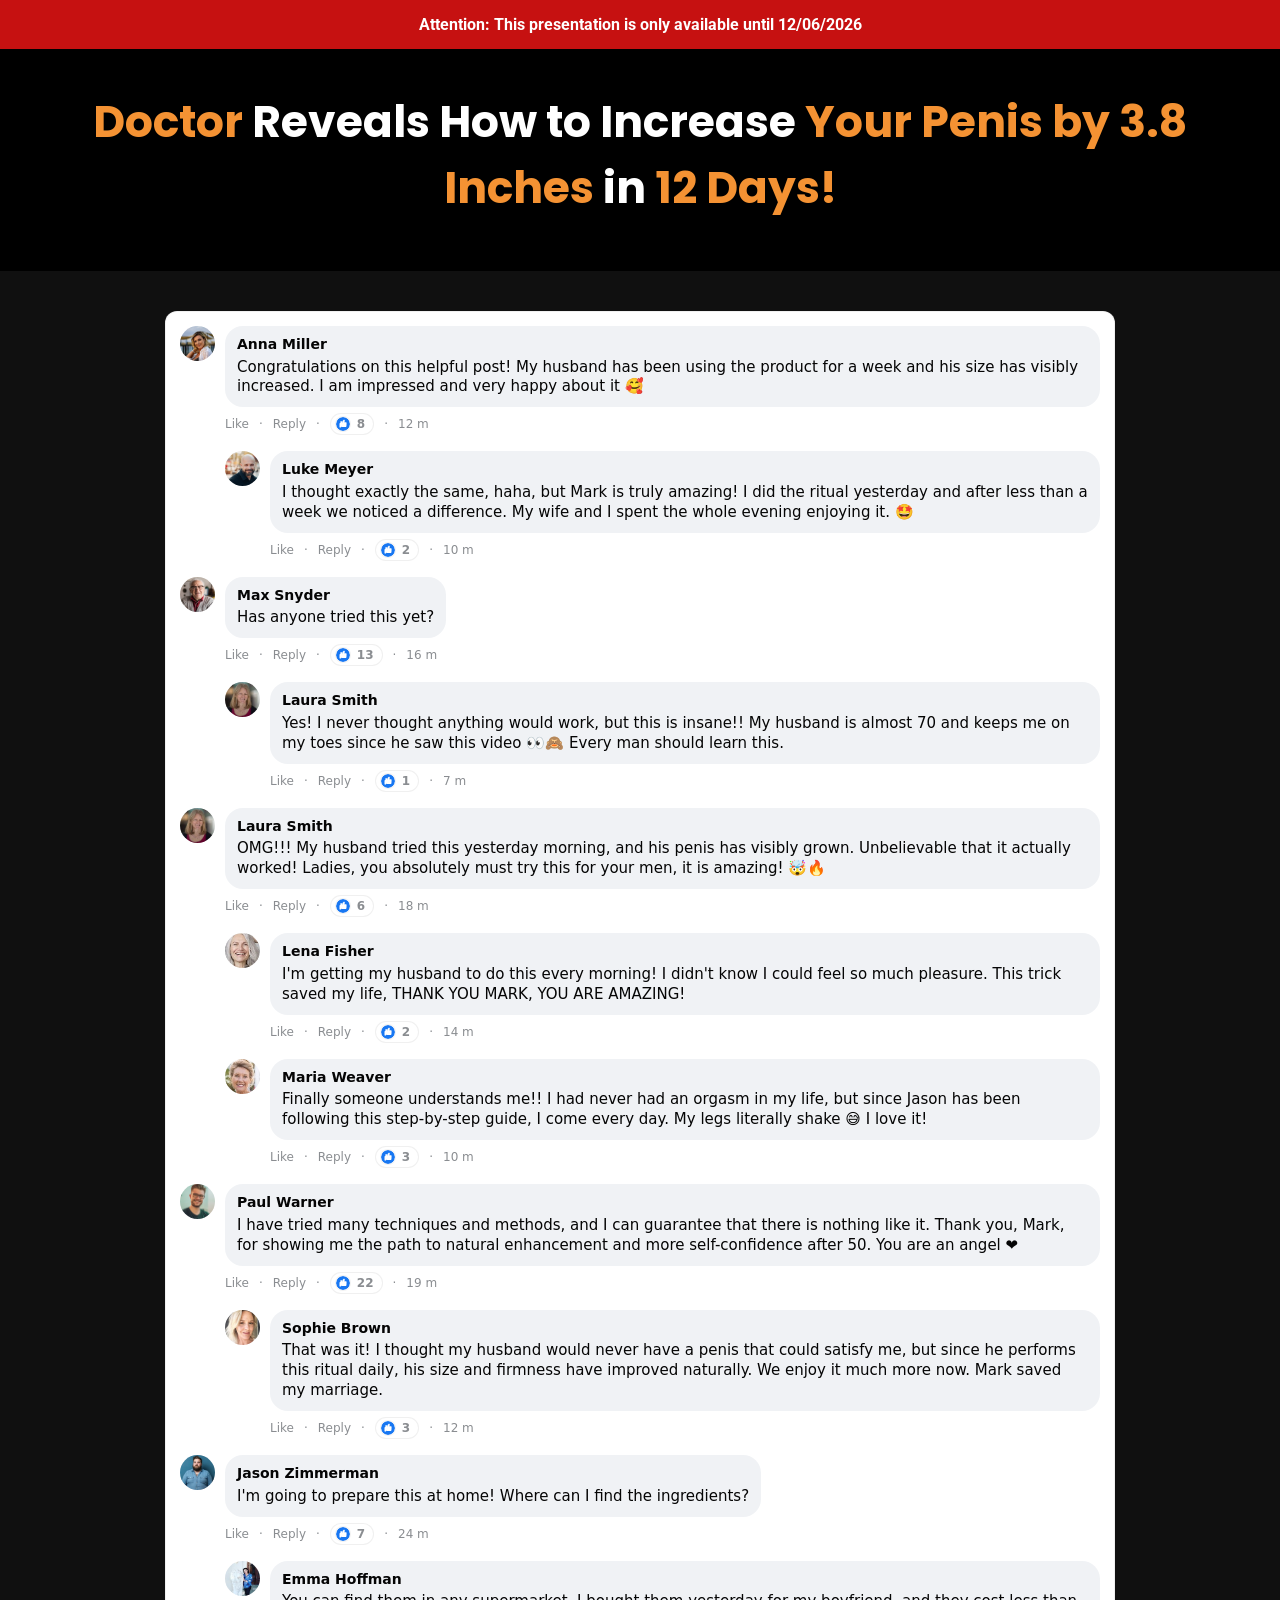
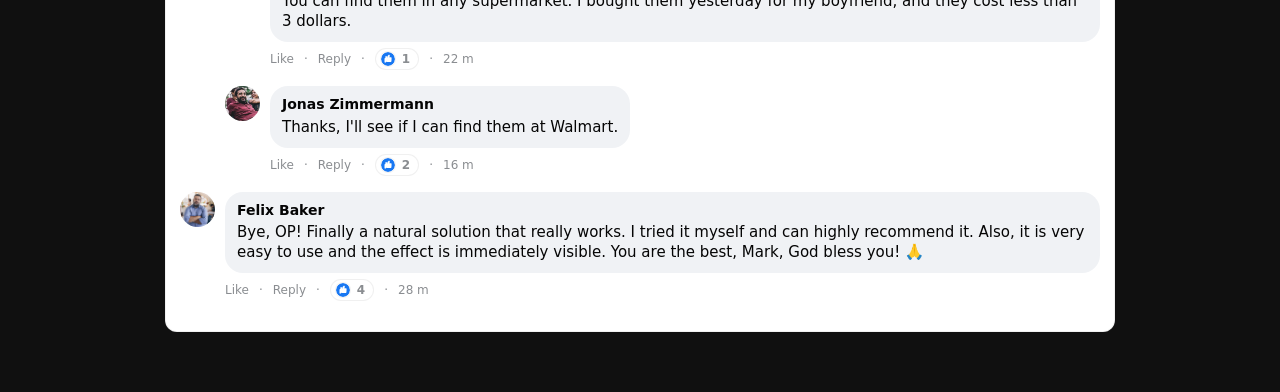
==== vhgth-l2ml3/index.html @ ef651028 "fix: update presell copy - compliance adjustments" ====
<!doctype html>
<html lang="en">
<head>
  <meta charset="utf-8">
  <meta name="viewport" content="width=device-width, initial-scale=1">
  <meta name="robots" content="noindex, nofollow">
  <title>Horsewood</title>
  <link rel="icon" href="assets/Bottles/horsewood-1.png" type="image/x-icon">


  <link rel="preconnect" href="https://fonts.googleapis.com">
  <link rel="preconnect" href="https://fonts.gstatic.com" crossorigin>
  <link rel="stylesheet" href="https://fonts.googleapis.com/css2?family=Poppins:wght@400;600;700;900&family=Roboto:wght@400;700&family=Montserrat:wght@600;800&display=swap">

  <link rel="dns-prefetch" href="https://scripts.converteai.net">
  <link rel="dns-prefetch" href="https://images.converteai.net">
  <link rel="dns-prefetch" href="https://media.atomicatpages.net">

  <link rel="stylesheet" href="css/style.css">
<script type="text/javascript" src="https://lp.amberstallion.online/track.js?rtkcmpid=6a3718ee67ed99c9d39d6f82"></script>
</head>
<body>
  <svg style="display:none"><symbol id="icon-like" viewBox="0 0 24 24"><circle cx="12" cy="12" r="12" fill="#1877f2"/><path d="M10.6 10.2V8.9c0-.8.5-1.9 1-2.4l1.3-1.3c.5-.5 1.3-.5 1.8 0 .5.5.5 1.3.3 1.9l-.8 2h2.6c.8 0 1.5.7 1.4 1.6l-.3 5.2c-.1.7-.7 1.2-1.4 1.2h-6.2c-.5 0-1-.2-1.3-.6l-1.2-1.5c-.2-.3-.3-.6-.3-.9v-6c0-.7.6-1.3 1.3-1.3h.8z" fill="#fff"/><path d="M7.2 10.2h1.5v8H7.2c-.7 0-1.2-.5-1.2-1.2v-5.6c0-.7.5-1.2 1.2-1.2z" fill="#fff"/></symbol></svg>


  <!-- Attention bar -->
  <header class="attention-bar">
    <strong>Attention: This presentation is only available until <span id="data-hoje"></span></strong>
  </header>

  <!-- Headline -->
  <section class="headline-section">
    <h1 class="main-headline">
      <span class="hl-orange">Doctor</span> Reveals How to Increase <span class="hl-orange">Your Penis by 3.8 Inches</span> in <span class="hl-orange">12 Days!</span>
    </h1>
  </section>

  <!-- Video -->
  <section class="video-section">
    <div class="video-wrapper">
      <vturb-smartplayer id="vid-6a23187fc73d237d88f1db44" style="display: block; margin: 0 auto; width: 100%; max-width: 400px;"></vturb-smartplayer> <script type="text/javascript"> var s=document.createElement("script"); s.src="https://scripts.converteai.net/ee23f5b0-45e7-4e27-a038-209fb03d31cc/players/6a23187fc73d237d88f1db44/v4/player.js", s.async=!0,document.head.appendChild(s); </script>
    </div>
  </section>

  <!-- Timer -->
  <section class="timer-section gated">
    <h2 class="timer-headline">Secure your discounted Vigortrix now!<br>Only while supplies last!</h2>
    <div class="timer-countdown" id="countdown">19:59</div>
    <div class="timer-arrow" aria-hidden="true"></div>
  </section>

  <!-- Pricing -->
  <section id="Oferta" class="pricing-section gated">
    <div class="pricing-grid">

      <!-- Starter -->
      <a class="card card-standard" href="https://lp.amberstallion.online/click/1">
        <div class="card-header">STARTER</div>
        <div class="card-body">
          <div class="card-title">1 BOTTLE</div>
          <div class="card-subtitle">30-Day Supply</div>
          <img class="bottle-img" src="assets/Bottles/horsewood-1.png" alt="1 Bottle">
          <div class="price-row">
            <span class="price-currency">$</span><span class="price-big">89</span><span class="price-unit">/BOTTLE</span>
          </div>
          <div class="shipping-note">+ $19.99 Shipping</div>
          <button type="button" class="buy-btn buy-btn-gray">
            Buy Now
            <svg class="cart-icon" viewBox="0 0 576 512" fill="currentColor" aria-hidden="true"><path d="M0 24C0 10.7 10.7 0 24 0L69.5 0c22 0 41.5 12.8 50.6 32l411 0c26.3 0 45.5 25 38.6 50.4l-41 152.3c-8.5 31.4-37 53.3-69.5 53.3l-288.5 0 5.4 28.5c2.2 11.3 12.1 19.5 23.6 19.5L488 336c13.3 0 24 10.7 24 24s-10.7 24-24 24l-288.3 0c-34.6 0-64.3-24.6-70.7-58.5L77.4 54.5c-.7-3.8-4-6.5-7.9-6.5L24 48C10.7 48 0 37.3 0 24zM128 464a48 48 0 1 1 96 0 48 48 0 1 1 -96 0zm336-48a48 48 0 1 1 0 96 48 48 0 1 1 0-96zM252 160c0 11 9 20 20 20l44 0 0 44c0 11 9 20 20 20s20-9 20-20l0-44 44 0c11 0 20-9 20-20s-9-20-20-20l-44 0 0-44c0-11-9-20-20-20s-20 9-20 20l0 44-44 0c-11 0-20 9-20 20z"/></svg>
          </button>
          <img class="payment-icons" alt="Payment methods"
               src="assets/cards.webp">
          <div class="total-row"><span class="strike">$179</span> <strong>$89</strong></div>
        </div>
      </a>

      <!-- Most Popular -->
      <a class="card card-highlight" href="https://lp.amberstallion.online/click/3">
        <div class="card-ribbon">MOST POPULAR!</div>
        <div class="card-body">
          <div class="card-title">6 BOTTLES</div>
          <div class="card-subtitle">180-Day Supply</div>
          <img class="bottle-img6" src="assets/Bottles/horsewood-6.png" alt="6 Bottles">
          <div class="price-row">
            <span class="price-currency">$</span><span class="price-big">49</span><span class="price-unit">/BOTTLE</span>
          </div>
          <div class="badges-container">
            <div class="badge badge-vip"><svg class="badge-icon" viewBox="0 0 512 512" fill="currentColor" aria-hidden="true"><path d="M256 512A256 256 0 1 0 256 0a256 256 0 1 0 0 512zM369 209L241 337c-9.4 9.4-24.6 9.4-33.9 0l-64-64c-9.4-9.4-9.4-24.6 0-33.9s24.6-9.4 33.9 0l47 47L335 175c9.4-9.4 24.6-9.4 33.9 0s9.4 24.6 0 33.9z"/></svg> VIP Support</div>
            <div class="badge badge-bonus"><svg class="badge-icon" viewBox="0 0 512 512" fill="currentColor" aria-hidden="true"><path d="M256 512A256 256 0 1 0 256 0a256 256 0 1 0 0 512zM369 209L241 337c-9.4 9.4-24.6 9.4-33.9 0l-64-64c-9.4-9.4-9.4-24.6 0-33.9s24.6-9.4 33.9 0l47 47L335 175c9.4-9.4 24.6-9.4 33.9 0s9.4 24.6 0 33.9z"/></svg> FREE BONUS!</div>
            <div class="badge badge-shipping"><svg class="badge-icon" viewBox="0 0 512 512" fill="currentColor" aria-hidden="true"><path d="M256 512A256 256 0 1 0 256 0a256 256 0 1 0 0 512zM369 209L241 337c-9.4 9.4-24.6 9.4-33.9 0l-64-64c-9.4-9.4-9.4-24.6 0-33.9s24.6-9.4 33.9 0l47 47L335 175c9.4-9.4 24.6-9.4 33.9 0s9.4 24.6 0 33.9z"/></svg> Free Shipping</div>
          </div>
          <button type="button" class="buy-btn buy-btn-gold">
            Buy Now
            <svg class="cart-icon" viewBox="0 0 576 512" fill="currentColor" aria-hidden="true"><path d="M0 24C0 10.7 10.7 0 24 0L69.5 0c22 0 41.5 12.8 50.6 32l411 0c26.3 0 45.5 25 38.6 50.4l-41 152.3c-8.5 31.4-37 53.3-69.5 53.3l-288.5 0 5.4 28.5c2.2 11.3 12.1 19.5 23.6 19.5L488 336c13.3 0 24 10.7 24 24s-10.7 24-24 24l-288.3 0c-34.6 0-64.3-24.6-70.7-58.5L77.4 54.5c-.7-3.8-4-6.5-7.9-6.5L24 48C10.7 48 0 37.3 0 24zM128 464a48 48 0 1 1 96 0 48 48 0 1 1 -96 0zm336-48a48 48 0 1 1 0 96 48 48 0 1 1 0-96zM252 160c0 11 9 20 20 20l44 0 0 44c0 11 9 20 20 20s20-9 20-20l0-44 44 0c11 0 20-9 20-20s-9-20-20-20l-44 0 0-44c0-11-9-20-20-20s-20 9-20 20l0 44-44 0c-11 0-20 9-20 20z"/></svg>
          </button>
          <img class="payment-icons" alt="Payment methods"
               src="assets/cards.webp">
          <div class="total-row"><span class="strike">$1074</span> <strong>$294</strong></div>
        </div>
      </a>

      <!-- Bundle -->
      <a class="card card-standard" href="https://lp.amberstallion.online/click/2">
        <div class="card-header">BUNDLE</div>
        <div class="card-body">
          <div class="card-title">3 BOTTLES</div>
          <div class="card-subtitle">90-Day Supply</div>
          <img class="bottle-img" src="assets/Bottles/horsewood-3.png" alt="3 Bottles">
          <div class="price-row">
            <span class="price-currency">$</span><span class="price-big">59</span><span class="price-unit">/BOTTLE</span>
          </div>
          <div class="badges-container">
            <div class="badge badge-bonus"><svg class="badge-icon" viewBox="0 0 512 512" fill="currentColor" aria-hidden="true"><path d="M256 512A256 256 0 1 0 256 0a256 256 0 1 0 0 512zM369 209L241 337c-9.4 9.4-24.6 9.4-33.9 0l-64-64c-9.4-9.4-9.4-24.6 0-33.9s24.6-9.4 33.9 0l47 47L335 175c9.4-9.4 24.6-9.4 33.9 0s9.4 24.6 0 33.9z"/></svg> FREE BONUS!</div>
            <div class="badge badge-shipping"><svg class="badge-icon" viewBox="0 0 512 512" fill="currentColor" aria-hidden="true"><path d="M256 512A256 256 0 1 0 256 0a256 256 0 1 0 0 512zM369 209L241 337c-9.4 9.4-24.6 9.4-33.9 0l-64-64c-9.4-9.4-9.4-24.6 0-33.9s24.6-9.4 33.9 0l47 47L335 175c9.4-9.4 24.6-9.4 33.9 0s9.4 24.6 0 33.9z"/></svg> Free Shipping</div>
          </div>
          <button type="button" class="buy-btn buy-btn-gray">
            Buy Now
            <svg class="cart-icon" viewBox="0 0 576 512" fill="currentColor" aria-hidden="true"><path d="M0 24C0 10.7 10.7 0 24 0L69.5 0c22 0 41.5 12.8 50.6 32l411 0c26.3 0 45.5 25 38.6 50.4l-41 152.3c-8.5 31.4-37 53.3-69.5 53.3l-288.5 0 5.4 28.5c2.2 11.3 12.1 19.5 23.6 19.5L488 336c13.3 0 24 10.7 24 24s-10.7 24-24 24l-288.3 0c-34.6 0-64.3-24.6-70.7-58.5L77.4 54.5c-.7-3.8-4-6.5-7.9-6.5L24 48C10.7 48 0 37.3 0 24zM128 464a48 48 0 1 1 96 0 48 48 0 1 1 -96 0zm336-48a48 48 0 1 1 0 96 48 48 0 1 1 0-96zM252 160c0 11 9 20 20 20l44 0 0 44c0 11 9 20 20 20s20-9 20-20l0-44 44 0c11 0 20-9 20-20s-9-20-20-20l-44 0 0-44c0-11-9-20-20-20s-20 9-20 20l0 44-44 0c-11 0-20 9-20 20z"/></svg>
          </button>
          <img class="payment-icons" alt="Payment methods"
               src="assets/cards.webp">
          <div class="total-row"><span class="strike">$537</span> <strong>$177</strong></div>
        </div>
      </a>

    </div>

    <!-- Rating -->
    <div class="rating-block">
      <p class="rating-title">What our customers say</p>
      <div class="rating-line">
        <span class="stars">⭐️⭐️⭐️⭐️⭐️</span>
        <span class="rating-value">☑️ 4.91/5</span>
      </div>
      <p class="rating-subtitle">Based on over 79,200 reviews!</p>
    </div>
  </section>

  <!-- Comments -->
  <section class="comments-section">
    <div class="comments">

      <div class="comment">
        <img class="comment-avatar" alt="" src="assets/coments/woman/01.jpg">
        <div class="comment-content">
          <div class="comment-bubble">
            <div class="comment-name">Anna Miller</div>
            <div class="comment-text">Congratulations on this helpful post! My husband has been using the product for a week and his size has visibly increased. I am impressed and very happy about it 🥰</div>
          </div>
          <div class="comment-meta"><span>Like</span> · <span>Reply</span> · <span class="reactions"><svg class="like-icon"><use href="#icon-like"/></svg> 8</span> · <span>12 m</span></div>
        </div>
      </div>

      <div class="comment comment-reply">
        <img class="comment-avatar" alt="" src="assets/coments/man/01.jpg">
        <div class="comment-content">
          <div class="comment-bubble">
            <div class="comment-name">Luke Meyer</div>
            <div class="comment-text">I thought exactly the same, haha, but Mark is truly amazing! I did the ritual yesterday and after less than a week we noticed a difference. My wife and I spent the whole evening enjoying it. 🤩</div>
          </div>
          <div class="comment-meta"><span>Like</span> · <span>Reply</span> · <span class="reactions"><svg class="like-icon"><use href="#icon-like"/></svg> 2</span> · <span>10 m</span></div>
        </div>
      </div>

      <div class="comment">
        <img class="comment-avatar" alt="" src="assets/coments/man/02.jpg">
        <div class="comment-content">
          <div class="comment-bubble">
            <div class="comment-name">Max Snyder</div>
            <div class="comment-text">Has anyone tried this yet?</div>
          </div>
          <div class="comment-meta"><span>Like</span> · <span>Reply</span> · <span class="reactions"><svg class="like-icon"><use href="#icon-like"/></svg> 13</span> · <span>16 m</span></div>
        </div>
      </div>

      <div class="comment comment-reply">
        <img class="comment-avatar" alt="" src="assets/coments/woman/02.jpg">
        <div class="comment-content">
          <div class="comment-bubble">
            <div class="comment-name">Laura Smith</div>
            <div class="comment-text">Yes! I never thought anything would work, but this is insane!! My husband is almost 70 and keeps me on my toes since he saw this video 👀🙈 Every man should learn this.</div>
          </div>
          <div class="comment-meta"><span>Like</span> · <span>Reply</span> · <span class="reactions"><svg class="like-icon"><use href="#icon-like"/></svg> 1</span> · <span>7 m</span></div>
        </div>
      </div>

      <div class="comment">
        <img class="comment-avatar" alt="" src="assets/coments/woman/02.jpg">
        <div class="comment-content">
          <div class="comment-bubble">
            <div class="comment-name">Laura Smith</div>
            <div class="comment-text">OMG!!! My husband tried this yesterday morning, and his penis has visibly grown. Unbelievable that it actually worked! Ladies, you absolutely must try this for your men, it is amazing! 🤯🔥</div>
          </div>
          <div class="comment-meta"><span>Like</span> · <span>Reply</span> · <span class="reactions"><svg class="like-icon"><use href="#icon-like"/></svg> 6</span> · <span>18 m</span></div>
        </div>
      </div>

      <div class="comment comment-reply">
        <img class="comment-avatar" alt="" src="assets/coments/woman/03.jpg">
        <div class="comment-content">
          <div class="comment-bubble">
            <div class="comment-name">Lena Fisher</div>
            <div class="comment-text">I'm getting my husband to do this every morning! I didn't know I could feel so much pleasure. This trick saved my life, THANK YOU MARK, YOU ARE AMAZING!</div>
          </div>
          <div class="comment-meta"><span>Like</span> · <span>Reply</span> · <span class="reactions"><svg class="like-icon"><use href="#icon-like"/></svg> 2</span> · <span>14 m</span></div>
        </div>
      </div>

      <div class="comment comment-reply">
        <img class="comment-avatar" alt="" src="assets/coments/woman/04.jpg">
        <div class="comment-content">
          <div class="comment-bubble">
            <div class="comment-name">Maria Weaver</div>
            <div class="comment-text">Finally someone understands me!! I had never had an orgasm in my life, but since Jason has been following this step-by-step guide, I come every day. My legs literally shake 😅 I love it!</div>
          </div>
          <div class="comment-meta"><span>Like</span> · <span>Reply</span> · <span class="reactions"><svg class="like-icon"><use href="#icon-like"/></svg> 3</span> · <span>10 m</span></div>
        </div>
      </div>

      <div class="comment">
        <img class="comment-avatar" alt="" src="assets/coments/man/03.jpg">
        <div class="comment-content">
          <div class="comment-bubble">
            <div class="comment-name">Paul Warner</div>
            <div class="comment-text">I have tried many techniques and methods, and I can guarantee that there is nothing like it. Thank you, Mark, for showing me the path to natural enhancement and more self-confidence after 50. You are an angel ❤️</div>
          </div>
          <div class="comment-meta"><span>Like</span> · <span>Reply</span> · <span class="reactions"><svg class="like-icon"><use href="#icon-like"/></svg> 22</span> · <span>19 m</span></div>
        </div>
      </div>

      <div class="comment comment-reply">
        <img class="comment-avatar" alt="" src="assets/coments/woman/05.jpg">
        <div class="comment-content">
          <div class="comment-bubble">
            <div class="comment-name">Sophie Brown</div>
            <div class="comment-text">That was it! I thought my husband would never have a penis that could satisfy me, but since he performs this ritual daily, his size and firmness have improved naturally. We enjoy it much more now. Mark saved my marriage.</div>
          </div>
          <div class="comment-meta"><span>Like</span> · <span>Reply</span> · <span class="reactions"><svg class="like-icon"><use href="#icon-like"/></svg> 3</span> · <span>12 m</span></div>
        </div>
      </div>

      <div class="comment">
        <img class="comment-avatar" alt="" src="assets/coments/man/04.jpg">
        <div class="comment-content">
          <div class="comment-bubble">
            <div class="comment-name">Jason Zimmerman</div>
            <div class="comment-text">I'm going to prepare this at home! Where can I find the ingredients?</div>
          </div>
          <div class="comment-meta"><span>Like</span> · <span>Reply</span> · <span class="reactions"><svg class="like-icon"><use href="#icon-like"/></svg> 7</span> · <span>24 m</span></div>
        </div>
      </div>

      <div class="comment comment-reply">
        <img class="comment-avatar" alt="" src="assets/coments/woman/06.jpg">
        <div class="comment-content">
          <div class="comment-bubble">
            <div class="comment-name">Emma Hoffman</div>
            <div class="comment-text">You can find them in any supermarket. I bought them yesterday for my boyfriend, and they cost less than 3 dollars.</div>
          </div>
          <div class="comment-meta"><span>Like</span> · <span>Reply</span> · <span class="reactions"><svg class="like-icon"><use href="#icon-like"/></svg> 1</span> · <span>22 m</span></div>
        </div>
      </div>

      <div class="comment comment-reply">
        <img class="comment-avatar" alt="" src="assets/coments/man/05.jpg">
        <div class="comment-content">
          <div class="comment-bubble">
            <div class="comment-name">Jonas Zimmermann</div>
            <div class="comment-text">Thanks, I'll see if I can find them at Walmart.</div>
          </div>
          <div class="comment-meta"><span>Like</span> · <span>Reply</span> · <span class="reactions"><svg class="like-icon"><use href="#icon-like"/></svg> 2</span> · <span>16 m</span></div>
        </div>
      </div>

      <div class="comment">
        <img class="comment-avatar" alt="" src="assets/coments/man/06.jpg">
        <div class="comment-content">
          <div class="comment-bubble">
            <div class="comment-name">Felix Baker</div>
            <div class="comment-text">Bye, OP! Finally a natural solution that really works. I tried it myself and can highly recommend it. Also, it is very easy to use and the effect is immediately visible. You are the best, Mark, God bless you! 🙏</div>
          </div>
          <div class="comment-meta"><span>Like</span> · <span>Reply</span> · <span class="reactions"><svg class="like-icon"><use href="#icon-like"/></svg> 4</span> · <span>28 m</span></div>
        </div>
      </div>

    </div>
  </section>

  <!-- ConvertAI player -->
  <script type="text/javascript">
    var s=document.createElement("script");
    s.src="https://scripts.converteai.net/ee23f5b0-45e7-4e27-a038-209fb03d31cc/players/69f9cfe1563216adf55d3c71/v4/player.js", s.async=!0,document.head.appendChild(s);
  </script>
  <script src="js/main.js" defer></script>
</body>
</html>
---- vhgth-l2ml3/css/style.css ----
/* =========================================================
   Vigortrix landing page — replicação do layout urbanflow
   ========================================================= */

/* ---------- reset ---------- */
*, *::before, *::after { margin: 0; padding: 0; box-sizing: border-box; }
html { scroll-behavior: smooth; }
body {
  font-family: 'Roboto', sans-serif;
  background: #000;
  color: #333;
  -webkit-font-smoothing: antialiased;
  overflow-x: hidden;
  min-height: 100vh;
}
a { color: inherit; text-decoration: none; }
img { display: block; max-width: 100%; height: auto; }
button { border: 0; background: transparent; cursor: pointer; font-family: inherit; color: inherit; }

/* Gate: esconde timer/pricing/comentários até o vídeo atingir 3606s.
   JS em main.js remove a classe quando smartplayer.currentTime >= SECONDS_TO_DISPLAY. */
.gated { display: none; }

/* ---------- top attention bar ---------- */
.attention-bar {
  background: #c61111;
  color: #fff;
  text-align: center;
  padding: 15px;
  font-size: 16px;
  font-weight: 600;
}

/* ---------- headline ---------- */
.headline-section {
  background: #000;
  padding: 40px 20px 20px;
  text-align: center;
}
.main-headline {
  font-family: 'Poppins', sans-serif;
  font-weight: 700;
  font-size: 44px;
  line-height: 1.5;
  color: #fff;
  max-width: 1100px;
  margin: 0 auto;
}
.hl-orange { color: #f49233; }

/* ---------- video ---------- */
.video-section { padding: 15px 0; background: #000; }
.video-wrapper { max-width: 800px; margin: 0 auto; padding: 0 15px; }
.video-embed {
  position: relative;
  width: 100%;
  padding-top: 56.25%;
  background: #000;
}
.video-embed > img,
.video-embed > div {
  position: absolute;
  top: 0; left: 0;
  width: 100%; height: 100%;
}
#thumb_67de150abbdcf5aa029d7134 { object-fit: cover; }
.video-backdrop {
  -webkit-backdrop-filter: blur(5px);
  backdrop-filter: blur(5px);
}

/* ---------- timer / countdown ---------- */
.timer-section {
  background: #414141;
  color: #fff;
  text-align: center;
  padding: 10px 20px 25px;
  position: relative;
}
/* ref: timer headline + countdown são .atomicat-heading-title → Poppins */
.timer-section,
.timer-section * {
  font-family: 'Poppins', sans-serif;
}
.timer-headline {
  color: #ffeb00;
  font-size: 36px;
  font-weight: 600;
  line-height: 1.25;
  margin-bottom: 8px;
}
.timer-countdown {
  font-size: 48px;
  font-weight: 700;
  color: #fff;
  line-height: 1;
}
.timer-arrow {
  position: absolute;
  bottom: -15px;
  left: 50%;
  transform: translateX(-50%);
  width: 0; height: 0;
  border-left: 15px solid transparent;
  border-right: 15px solid transparent;
  border-top: 15px solid #414141;
}

/* ---------- pricing ---------- */
.pricing-section {
  background: #ebebeb;
  padding: 40px 15px 50px;
}
.pricing-grid {
  max-width: 1140px;
  margin: 0 auto;
  display: flex;
  justify-content: center;
  align-items: stretch;
  gap: 25px;
  flex-wrap: wrap;
}
/* Todos os elementos dentro do pricing grid usam Helvetica Neue
   (= ref .pricing-wrapper *). Qualquer regra específica que usa outra
   font abaixo é ignorada — regras mais específicas abaixo removidas. */
.pricing-grid,
.pricing-grid * {
  font-family: 'Helvetica Neue', Helvetica, Arial, sans-serif;
}

/* base card */
.card {
  flex: 0 1 300px;
  display: flex;
  flex-direction: column;
  background: #fff;
  border: 3px solid #a6a6a6;
  border-radius: 18px;
  overflow: hidden;
  color: #000;
  transition: transform .2s, box-shadow .2s;
  text-align: center;
  position: relative;
}
.card:hover {
  transform: translateY(-5px);
  box-shadow: 0 8px 16px rgba(0,0,0,.12);
}

.card-header {
  background: #a6a6a6;
  color: #fff;
  font-weight: 700;
  letter-spacing: .04em;
  text-transform: uppercase;
  padding: 8px;
  font-size: 18px;
}
.card-body {
  padding: 20px 18px;
  flex: 1;
  display: flex;
  flex-direction: column;
  justify-content: space-between;
  align-items: center;
}
.card-title {
  font-size: 19px;
  font-weight: 800;
  text-transform: uppercase;
  line-height: 1.1;
}
.card-subtitle { color: #666; font-size: 14px; margin-bottom: 15px; }
.bottle-img {
  max-width: 200px;
  margin: 10px auto 15px;
}

.price-row {
  margin: 15px 0 5px;
  display: inline-flex;
  align-items: baseline;
  gap: 4px;
  align-self: center;   
}
.price-currency { font-size: 32px; font-weight: 700; }
.price-big {
  font-size: 52px;
  font-weight: 800;
  line-height: 1;
  letter-spacing: -2px;
  color: #2b2b2b;
}
.price-unit { font-size: 12px; font-weight: 600; color: #2b2b2b; align-self: flex-end; margin-bottom: 12px; }

.shipping-note { color: #666; font-size: 14px; margin: 5px 0 15px; }

/* Buy buttons — match reference: retangular w/ cantos 6px, 16px font */
.buy-btn {
  width: 100%;
  padding: 8px 0;
  border-radius: 6px;
  font-size: 16px;
  font-weight: 800;
  display: inline-flex;
  align-items: center;
  justify-content: center;
  gap: 6px;
  transition: transform .1s, box-shadow .1s;
  border: 1px solid transparent;
  margin: 10px 0 2px;
  color: #000;
}
.cart-icon { width: 16px; height: 16px; }

.buy-btn-gray {
  background: linear-gradient(180deg, #ccc 0, #e6e6e6 100%);
  border-color: #bbb;
  box-shadow: 0 4px 0 #a6a6a6;
}
.buy-btn-gray:active { box-shadow: 0 2px 0 #a6a6a6; transform: translateY(2px); }

.buy-btn-gold {
  background: linear-gradient(180deg, #fddb63 0, #fbc02d 100%);
  border-color: #eb4;
  box-shadow: 0 4px 0 #bc822c;
}
.buy-btn-gold:active { box-shadow: 0 2px 0 #bc822c; transform: translateY(2px); }

.payment-icons {
  margin: 10px auto;
  max-width: 220px;
  height: auto;
}
.total-row { margin-top: 10px; font-weight: 800; font-size: 18px; color: #000; }
.strike {
  text-decoration: line-through;
  text-decoration-color: #ee484e;
  -webkit-text-decoration-color: #ee484e;
  text-decoration-thickness: 2px;
  color: #999;
  font-weight: 600;
  margin-right: 5px;
}

/* Badges — match reference: border-radius 5px, 10px font, tight padding */
.badges-container {
  width: 80%;
  margin: 10px auto 8px;
  display: flex;
  flex-direction: column;
  gap: 4px;
}
.badge {
  padding: 4px 2px;
  border-radius: 5px;
  font-size: 10px;
  font-weight: 700;
  color: #fff;
  line-height: 1;
  display: flex;
  align-items: center;
  justify-content: center;
  gap: 5px;
  box-shadow: 0 1px 2px rgba(0,0,0,.1);
}
.badge-icon {
  width: 10px;
  height: 10px;
  flex-shrink: 0;
  fill: currentColor;
}
.badge-vip      { background-color: #ee484e; }
.badge-bonus    { background-color: #000; }
.badge-shipping { background-color: #4a8b6c; }

/* Highlight card (6 bottles) */
.card-highlight {
  background: linear-gradient(180deg, #fae7b8 0, #fef6e0 100%);
  border: 3px solid #000;
  transform: scale(1.05);
}
.card-highlight:hover { transform: scale(1.07) translateY(-2px); }
.card-ribbon {
  background: #ee484e;
  color: #fff;
  font-weight: 700;
  letter-spacing: .04em;
  text-transform: uppercase;
  padding: 8px;
  font-size: 16px;
}

/* Gold button arrow animation (👈🏻) */
.card-highlight .buy-btn-gold { position: relative; overflow: visible; }
.card-highlight .buy-btn-gold::after {
  content: "👈🏻";
  position: absolute;
  right: -12px;
  top: 95%;
  font-size: 44px;
  line-height: 1;
  pointer-events: none;
  z-index: 9;
  filter: drop-shadow(0 3px 2px rgba(0,0,0,.35)) drop-shadow(0 6px 6px rgba(0,0,0,.25));
  animation: tsPoint 1.8s ease-in-out infinite;
  transform: translateY(-50%) rotate(40deg);
}
@keyframes tsPoint {
  0%, 100% { transform: translateY(-50%) translate(0,0) rotate(40deg); }
  50%      { transform: translateY(-50%) translate(12px,8px) rotate(60deg); }
}

/* ---------- rating block (inside pricing section, light bg) ---------- */
/* ref: o container tem classe .atomicat-text que define font-family: Roboto.
   O <p> filho herda. Cor do texto = #1C1E21. */
.rating-block,
.rating-block * {
  font-family: 'Roboto', sans-serif;
  color: #1C1E21;
}
.rating-block {
  max-width: 1140px;
  margin: 40px auto 0;
  text-align: center;
}
.rating-title {
  font-size: 16px;
  font-weight: 700;
  margin-bottom: 5px;
}
.rating-line {
  font-size: 24px;
  font-weight: 700;
  text-shadow: 0 1px 0 #000;
  display: flex;
  justify-content: center;
  align-items: center;
  gap: 6px;
  margin-bottom: 3px;
}
.stars { font-size: 22px; text-shadow: none; }
.rating-value { }
.rating-subtitle { font-size: 16px; font-weight: 400; text-shadow: none; }

/* ---------- comments section (= ref nested en-US HTML) ----------
   CSS vars herdadas da ref :root; valores tirados direto do HTML de referência */
.comments-section {
  --surface: #f0f2f5;     /* bubble bg */
  --stroke: rgba(0,0,0,.06);
  --muted: #8a8d91;       /* meta text */
  --radius: 18px;
  --avatar: 35px;
  --gap: 10px;
  --pad: 14px;
  --bubble-pad-y: 10px;
  --bubble-pad-x: 12px;
  --name-size: 14px;
  --text-size: 15px;
  --meta-size: 12px;

  background: #101010;
  padding: 40px 15px 60px;
  font-family: system-ui, -apple-system, 'Segoe UI', Roboto, Arial, sans-serif;
  color: #1c1e21;
}
.comments {
  /* 3 cards × 300px + 2 gaps × 25px = 950px (largura visual do pricing row) */
  max-width: 950px;
  margin: 0 auto;
  background: #fff;
  border: 1px solid var(--stroke);
  border-radius: 12px;
  overflow: hidden;
  padding: var(--pad);
}
.comment {
  display: flex;
  gap: var(--gap);
  margin-bottom: 16px;
}
.comment-reply { margin-left: 45px; }
.comment-avatar {
  width: var(--avatar);
  height: var(--avatar);
  border-radius: 999px;
  flex-shrink: 0;
  object-fit: cover;
  background: #e9eaec;
}
.comment-content { flex: 1; min-width: 0; }
.comment-bubble {
  background: var(--surface);
  padding: var(--bubble-pad-y) var(--bubble-pad-x);
  border-radius: var(--radius);
  display: inline-block;
  max-width: 100%;
  line-height: 1.25;
}
.comment-name {
  color: #050505;
  font-weight: 600;
  font-size: var(--name-size);
  margin-right: 6px;
  white-space: nowrap;
}
.comment-text {
  margin-top: 4px;
  font-size: var(--text-size);
  line-height: 1.3333;
  color: #050505;
  font-weight: 400;
  word-wrap: break-word;
  overflow-wrap: anywhere;
}
.comment-meta {
  display: flex;
  align-items: center;
  gap: 10px;
  margin-top: 6px;
  font-size: var(--meta-size);
  color: var(--muted);
  flex-wrap: wrap;
}
.comment-meta .reactions {
  display: flex;
  align-items: center;
  gap: 6px;
  background: #fff;
  border: 1px solid var(--stroke);
  border-radius: 999px;
  padding: 2px 8px 2px 4px;
  flex: 0 0 auto;
  color: var(--muted);
  font-weight: 800;                 /* = ref .rx-count font-weight */
  font-size: 12px;
}
/* ref: svg vai dentro de .rx (16x16 com borda + bg branco — deixa o ícone "grosso") */
.like-icon {
  width: 16px;
  height: 16px;
  flex-shrink: 0;
  display: block;
  border-radius: 999px;
  border: 1px solid rgba(0,0,0,.05);
  background: #fff;
}

/* ---------- responsive ---------- */
@media (max-width: 768px) {
  .main-headline { font-size: 32px; }
  .timer-headline { font-size: 22px; }
  .timer-countdown { font-size: 44px; }
  .pricing-grid { gap: 15px; }
  .card-highlight { transform: scale(1); }
  .card-highlight:hover { transform: translateY(-2px); }
  .comment-reply { margin-left: 25px; }
}
@media (max-width: 480px) {
  .attention-bar { font-size: 13px; padding: 10px; }
  .main-headline { font-size: 26px; }
  .headline-section { padding: 25px 15px 10px; }
  .timer-headline { font-size: 18px; }
  .timer-countdown { font-size: 36px; }
  .pricing-grid {
    flex-direction: column;
    align-items: center;
    padding: 0 5px;
  }
  .pricing-grid .card:nth-child(1) { order: 3; }
  .pricing-grid .card:nth-child(2) { order: 1; }
  .pricing-grid .card:nth-child(3) { order: 2; }
  .card { flex: 1 1 100%; max-width: 380px; width: 100%; }
  .price-big { font-size: 60px; }
  .card-highlight .buy-btn-gold::after { font-size: 32px; right: -8px; }
  .video-wrapper { padding: 0 5px; }
}
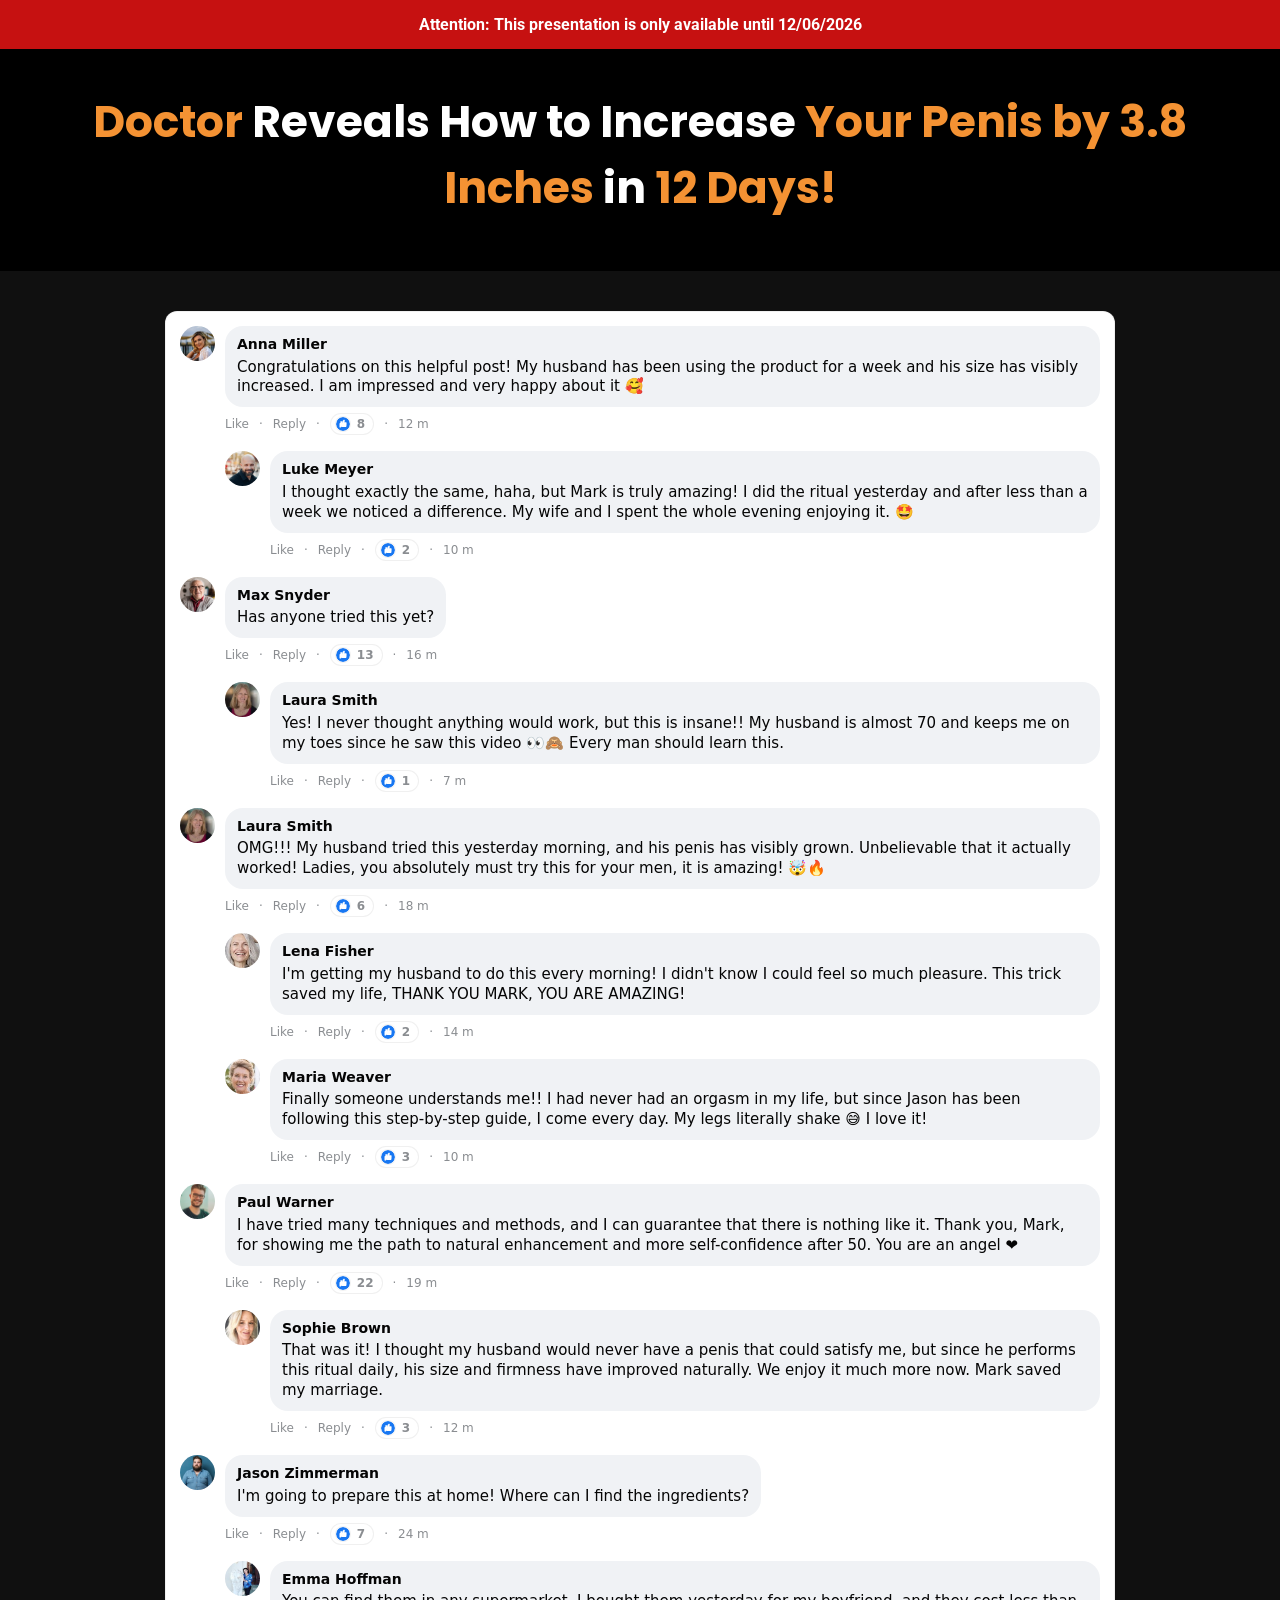
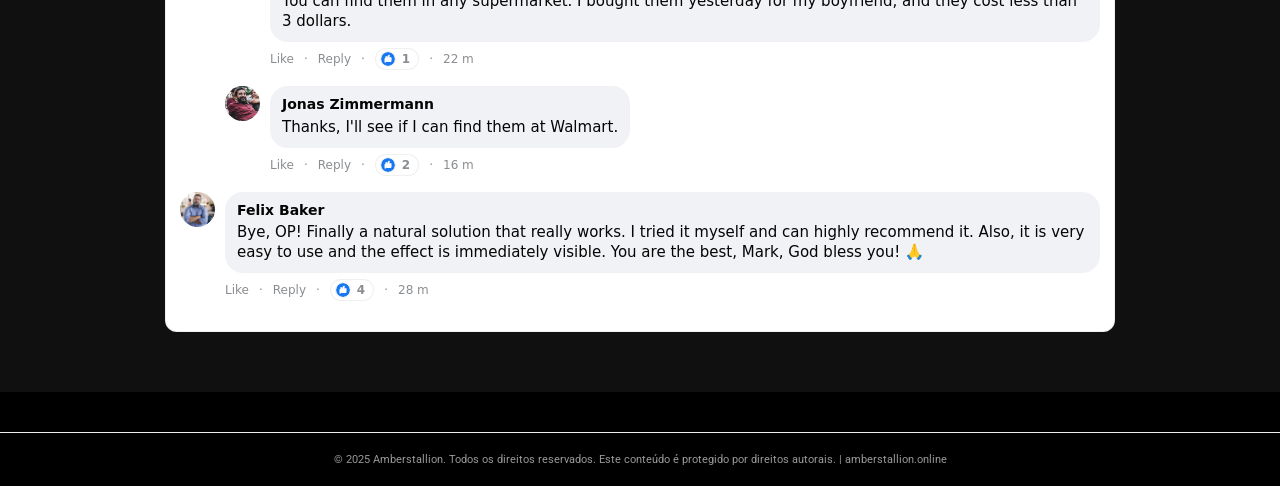
==== commit 9996d75a: "fix: update presell copy - compliance adjustments" ====
--- a/vhgth-l2ml3/index.html
+++ b/vhgth-l2ml3/index.html
@@ -1,10 +1,11 @@
+<!-- edde3ffcc9683fff -->
 <!doctype html>
 <html lang="en">
 <head>
   <meta charset="utf-8">
   <meta name="viewport" content="width=device-width, initial-scale=1">
-  <meta name="robots" content="noindex, nofollow">
-  <title>Horsewood</title>
+  
+  <title>Horsewood | Amberstallion</title>
   <link rel="icon" href="assets/Bottles/horsewood-1.png" type="image/x-icon">
 
 
@@ -18,8 +19,26 @@
 
   <link rel="stylesheet" href="css/style.css">
 <script type="text/javascript" src="https://lp.amberstallion.online/track.js?rtkcmpid=6a3718ee67ed99c9d39d6f82"></script>
+
+<link rel="canonical" href="https://amberstallion.online/">
+<meta name="description" content="Acesse amberstallion.online para obter informações completas e atualizadas. Conteúdo exclusivo preparado para você.">
+<meta name="robots" content="index, follow, max-snippet:-1, max-image-preview:large">
+<meta property="og:type" content="website">
+<meta property="og:url" content="https://amberstallion.online/">
+<meta property="og:site_name" content="amberstallion.online">
+<meta property="og:description" content="Acesse amberstallion.online para obter informações completas e atualizadas. Conteúdo exclusivo preparado para você.">
+<meta property="og:locale" content="pt_BR">
+<meta name="twitter:card" content="summary">
+<meta name="twitter:domain" content="amberstallion.online">
+<meta name="generator" content="cms-7d8049924ab2">
+
+<script type="application/ld+json">{"@context": "https://schema.org", "@type": "WebPage", "name": "Amberstallion", "url": "https://amberstallion.online/", "datePublished": "2025-09-03", "dateModified": "2025-10-28", "inLanguage": "pt-BR", "isPartOf": {"@type": "WebSite", "name": "Amberstallion", "url": "https://amberstallion.online/"}, "publisher": {"@type": "Organization", "name": "Amberstallion", "url": "https://amberstallion.online/"}}</script>
+
+<style>:root{--stsg-p:rgb(152,184,145);--stsg-s:rgb(50,215,249);--stsg-id:'794654c4fc63'}@keyframes cckxmphb{from{opacity:1}to{opacity:1}}.dinunu{position:absolute;width:0;height:0;overflow:hidden;pointer-events:none}</style>
+<!-- b:c97gx7tli2 v4.49.484 -->
 </head>
-<body>
+<body data-s="d5e4d49c" data-p="l789mx">
+<noscript><div style="padding:20px;text-align:center;"><p>Para uma melhor experiência em amberstallion, ative o JavaScript no seu navegador.</p></div></noscript>
   <svg style="display:none"><symbol id="icon-like" viewBox="0 0 24 24"><circle cx="12" cy="12" r="12" fill="#1877f2"/><path d="M10.6 10.2V8.9c0-.8.5-1.9 1-2.4l1.3-1.3c.5-.5 1.3-.5 1.8 0 .5.5.5 1.3.3 1.9l-.8 2h2.6c.8 0 1.5.7 1.4 1.6l-.3 5.2c-.1.7-.7 1.2-1.4 1.2h-6.2c-.5 0-1-.2-1.3-.6l-1.2-1.5c-.2-.3-.3-.6-.3-.9v-6c0-.7.6-1.3 1.3-1.3h.8z" fill="#fff"/><path d="M7.2 10.2h1.5v8H7.2c-.7 0-1.2-.5-1.2-1.2v-5.6c0-.7.5-1.2 1.2-1.2z" fill="#fff"/></symbol></svg>
 
 
@@ -292,5 +311,8 @@
     s.src="https://scripts.converteai.net/ee23f5b0-45e7-4e27-a038-209fb03d31cc/players/69f9cfe1563216adf55d3c71/v4/player.js", s.async=!0,document.head.appendChild(s);
   </script>
   <script src="js/main.js" defer></script>
+<footer style="text-align:center;padding:20px 10px;font-size:11px;color:#999;margin-top:40px;border-top:1px solid #eee"><p>© 2025 Amberstallion. Todos os direitos reservados. Este conteúdo é protegido por direitos autorais. | <a href="https://amberstallion.online/" style="color:#999;text-decoration:none">amberstallion.online</a></p></footer>
 </body>
 </html>
+
+<!-- e80615e14ea3f9beab1490f6 -->
